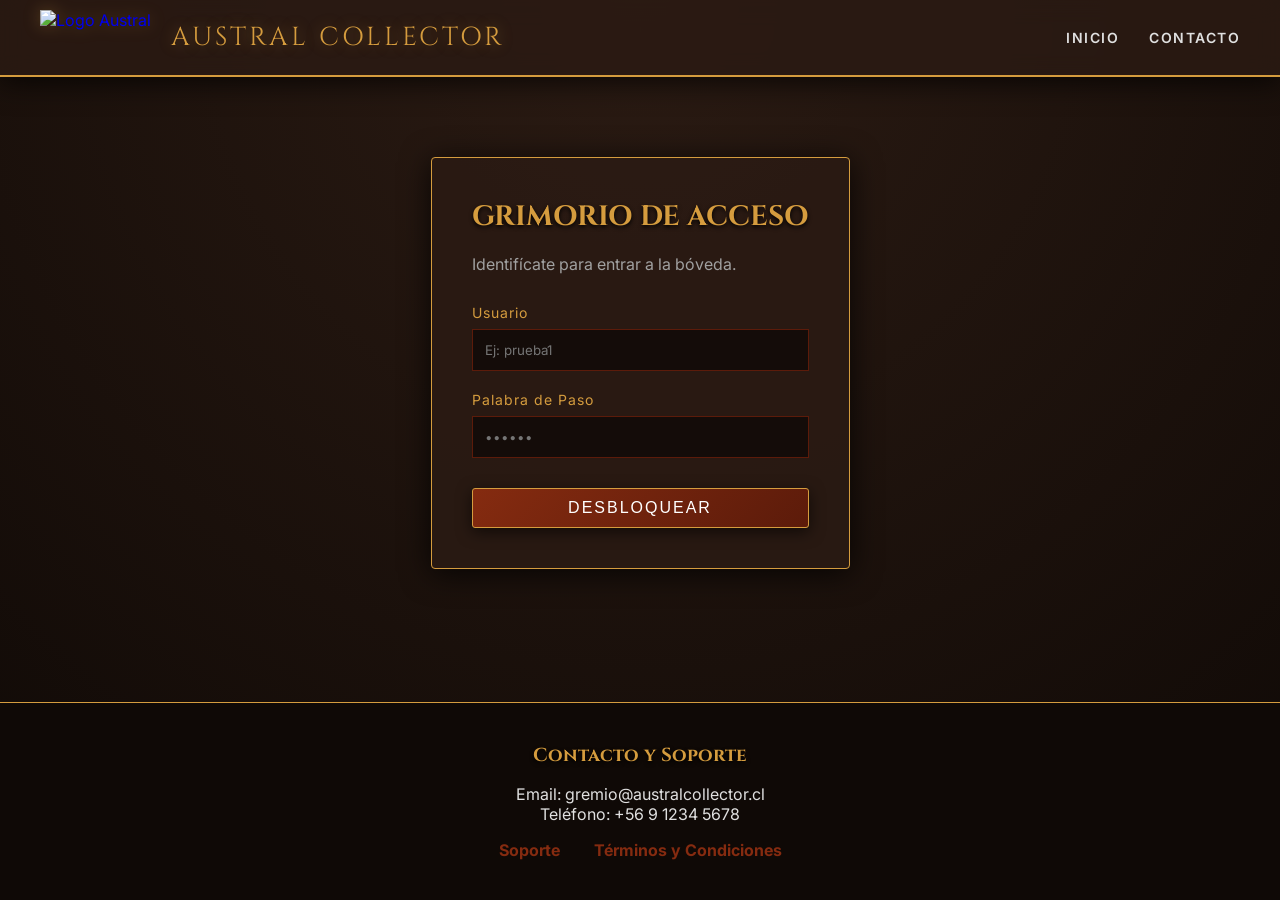
==== admin.html @ 660dab03 "cambios al panel admin" ====
A
<!DOCTYPE html>
<html lang="es">
<head>
    <meta charset="UTF-8">
    <meta name="viewport" content="width=device-width, initial-scale=1.0">
    <title>Austral Collector - Panel Admin</title>
    <link href="https://fonts.googleapis.com/css2?family=Cinzel:wght@700&family=Inter:wght@400;600&display=swap" rel="stylesheet">
    <style>
        :root { --bg-base: #1a100b; --bg-gradient: radial-gradient(circle at top, #2b1b13 0%, #0f0906 100%); --bronce-gold: #d59c3e; --crimson-rust: #852b10; --text-light: #e0e0e0; }
        body { background: var(--bg-gradient); background-color: var(--bg-base); background-attachment: fixed; color: var(--text-light); font-family: 'Inter', sans-serif; margin: 0; padding: 0; min-height: 100vh; display: flex; flex-direction: column; }
        h1, h2, h3, .brand-font { font-family: 'Cinzel', serif; color: var(--bronce-gold); text-shadow: 0 2px 4px rgba(0,0,0,1); }
        .navbar { background-color: rgba(43, 27, 19, 0.85); backdrop-filter: blur(12px); -webkit-backdrop-filter: blur(12px); border-bottom: 2px solid var(--bronce-gold); padding: 10px 40px; display: flex; justify-content: space-between; align-items: center; box-shadow: 0 4px 30px rgba(0,0,0,0.8); position: sticky; top: 0; z-index: 100; }
        .navbar-brand { display: flex; align-items: center; gap: 20px; text-decoration: none; }
        .navbar-brand img { height: 55px; filter: drop-shadow(0 0 8px rgba(213, 156, 62, 0.3)); transition: transform 0.3s ease; }
        .navbar-brand:hover img { transform: scale(1.05); }
        .navbar-brand span { font-size: 26px; letter-spacing: 3px; color: var(--bronce-gold); text-shadow: 0 0 15px rgba(213, 156, 62, 0.4); }
        .nav-links { display: flex; gap: 30px; align-items: center; }
        .nav-links a { color: var(--text-light); text-decoration: none; text-transform: uppercase; font-size: 14px; letter-spacing: 1.5px; transition: all 0.3s ease; font-weight: 600; }
        .nav-links a:hover { color: var(--bronce-gold); text-shadow: 0 0 8px rgba(213, 156, 62, 0.5); }
        .nav-btn-primary { background: linear-gradient(135deg, var(--crimson-rust) 0%, #5c1b0a 100%); color: #ffffff !important; padding: 10px 28px; border: 1px solid var(--bronce-gold); border-radius: 3px; box-shadow: 0 4px 15px rgba(0,0,0,0.6); }
        .nav-btn-primary:hover { background: linear-gradient(135deg, #a33514 0%, var(--crimson-rust) 100%); transform: translateY(-2px); box-shadow: 0 6px 20px rgba(133, 43, 16, 0.6); }
        .container { padding: 50px 40px; max-width: 1200px; margin: 0 auto; flex-grow: 1; }
        .footer-area { background-color: #0f0906; border-top: 1px solid var(--bronce-gold); padding: 40px; margin-top: 60px; text-align: center; }
        .footer-area h3 { margin-top: 0; margin-bottom: 15px; }
        .footer-links a { color: var(--crimson-rust); text-decoration: none; margin: 0 15px; font-weight: bold; transition: color 0.3s; }
        .footer-links a:hover { color: var(--bronce-gold); }
    </style>
</head>
<body>
    <nav class="navbar">
        <a href="index.html" class="navbar-brand">
            <img src="src/assets/img/logo.png" alt="Logo Austral">
            <span class="brand-font">AUSTRAL COLLECTOR</span>
        </a>
        <div class="nav-links">
            <a href="index.html">Inicio</a>
            <a href="#contacto">Contacto</a>
            <a href="login.html" id="btn-login" class="nav-btn-primary">Login</a>
            
            <div id="user-menu" style="display: none; position: relative;">
                <button id="user-btn" style="background: rgba(0,0,0,0.6); color: var(--bronce-gold); border: 1px solid var(--bronce-gold); padding: 10px 20px; cursor: pointer; font-family: 'Inter', sans-serif; font-weight: bold; font-size: 14px; letter-spacing: 1px; border-radius: 3px; display: flex; align-items: center; gap: 10px; transition: all 0.3s;">
                    <span id="user-name-display">Usuario</span>
                    <span style="font-size: 10px;">▼</span>
                </button>
                <div id="user-dropdown" style="display: none; position: absolute; top: 100%; right: 0; margin-top: 10px; background: rgba(26, 16, 11, 0.95); border: 1px solid var(--bronce-gold); min-width: 220px; box-shadow: 0 10px 25px rgba(0,0,0,0.8); z-index: 200; flex-direction: column; text-align: left;">
                    <a href="perfil.html" style="padding: 15px 20px; border-bottom: 1px solid rgba(213, 156, 62, 0.2); display: block;">Perfil Personal</a>
                    <a href="admin.html" style="padding: 15px 20px; border-bottom: 1px solid rgba(213, 156, 62, 0.2); display: block;">Panel de Administración</a>
                    <a href="#" id="btn-logout" style="padding: 15px 20px; color: #ff6b6b; display: block;">Cerrar Sesión</a>
                </div>
            </div>
        </div>
    </nav>
    
    <div class="container">
        <h1>PANEL DE ADMINISTRACIÓN</h1>
        <p>Esta es la vista de tu Panel privado. Edita este archivo para construir el dashboard. Te darás cuenta que si tratas de entrar sin loguearte, te expulsará.</p>
    </div>

    <!-- Footer de Contacto -->
    <footer id="contacto" class="footer-area">
        <h3 class="brand-font">Contacto y Soporte</h3>
        <p>Email: gremio@australcollector.cl <br> Teléfono: +56 9 1234 5678</p>
        <div class="footer-links">
            <a href="#soporte" onclick="alert('Soporte en construcción')">Soporte</a>
            <a href="#terminos">Términos y Condiciones</a>
        </div>
    </footer>

    <!-- Script General de Navegación UI -->
    <script>
        document.addEventListener('DOMContentLoaded', () => {
            const loggedUserStr = sessionStorage.getItem('loggedUser');
            if (!loggedUserStr) { window.location.href = 'login.html'; return; } // Proteger ruta

            const user = JSON.parse(loggedUserStr);
            document.getElementById('btn-login').style.display = 'none';
            document.getElementById('user-menu').style.display = 'block';
            document.getElementById('user-name-display').textContent = user.name || user.username;

            document.getElementById('user-btn').addEventListener('click', (e) => {
                e.preventDefault();
                const drop = document.getElementById('user-dropdown');
                drop.style.display = drop.style.display === 'flex' ? 'none' : 'flex';
            });

            document.getElementById('btn-logout').addEventListener('click', (e) => {
                e.preventDefault();
                sessionStorage.removeItem('loggedUser');
                window.location.href = 'index.html';
            });
            
            document.addEventListener('click', (e) => {
                if (!document.getElementById('user-menu').contains(e.target)) {
                    document.getElementById('user-dropdown').style.display = 'none';
                }
            });
        });
    </script>
</body>
</html>
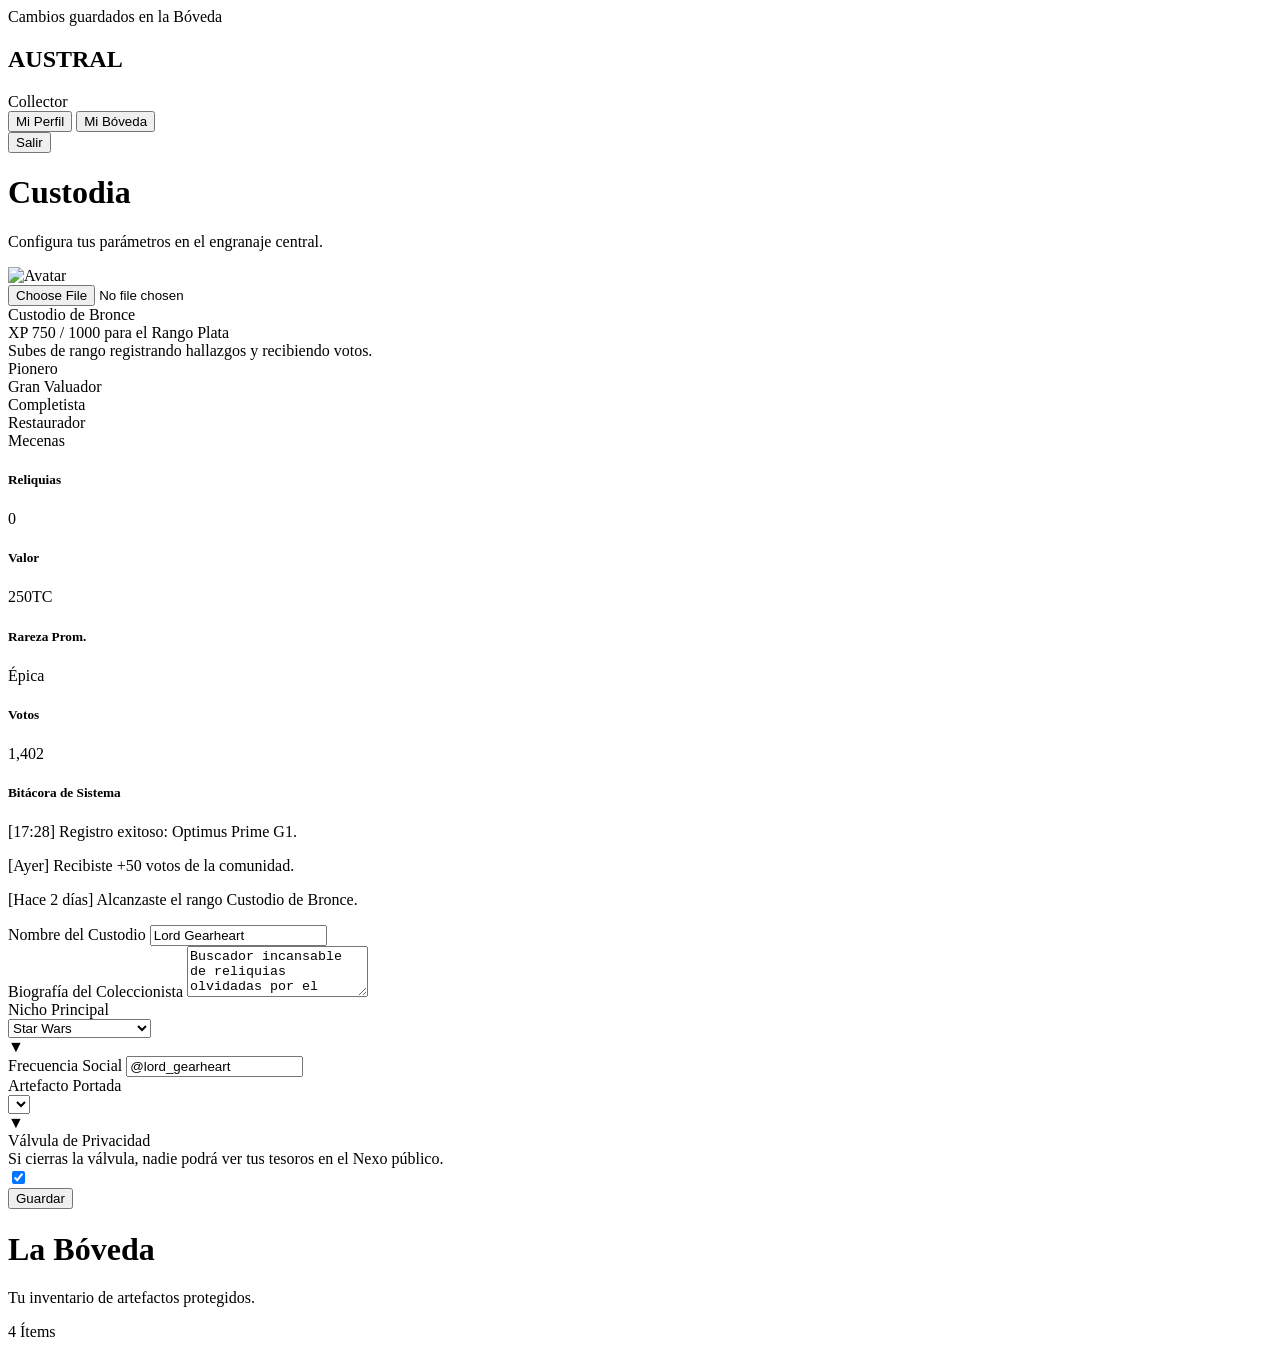
==== commit 992879cc: "combinacion de las ramas" ====
--- a/admin.html
+++ b/admin.html
@@ -1,101 +1,624 @@
-A
 <!DOCTYPE html>
 <html lang="es">
+
 <head>
     <meta charset="UTF-8">
     <meta name="viewport" content="width=device-width, initial-scale=1.0">
-    <title>Austral Collector - Panel Admin</title>
-    <link href="https://fonts.googleapis.com/css2?family=Cinzel:wght@700&family=Inter:wght@400;600&display=swap" rel="stylesheet">
-    <style>
-        :root { --bg-base: #1a100b; --bg-gradient: radial-gradient(circle at top, #2b1b13 0%, #0f0906 100%); --bronce-gold: #d59c3e; --crimson-rust: #852b10; --text-light: #e0e0e0; }
-        body { background: var(--bg-gradient); background-color: var(--bg-base); background-attachment: fixed; color: var(--text-light); font-family: 'Inter', sans-serif; margin: 0; padding: 0; min-height: 100vh; display: flex; flex-direction: column; }
-        h1, h2, h3, .brand-font { font-family: 'Cinzel', serif; color: var(--bronce-gold); text-shadow: 0 2px 4px rgba(0,0,0,1); }
-        .navbar { background-color: rgba(43, 27, 19, 0.85); backdrop-filter: blur(12px); -webkit-backdrop-filter: blur(12px); border-bottom: 2px solid var(--bronce-gold); padding: 10px 40px; display: flex; justify-content: space-between; align-items: center; box-shadow: 0 4px 30px rgba(0,0,0,0.8); position: sticky; top: 0; z-index: 100; }
-        .navbar-brand { display: flex; align-items: center; gap: 20px; text-decoration: none; }
-        .navbar-brand img { height: 55px; filter: drop-shadow(0 0 8px rgba(213, 156, 62, 0.3)); transition: transform 0.3s ease; }
-        .navbar-brand:hover img { transform: scale(1.05); }
-        .navbar-brand span { font-size: 26px; letter-spacing: 3px; color: var(--bronce-gold); text-shadow: 0 0 15px rgba(213, 156, 62, 0.4); }
-        .nav-links { display: flex; gap: 30px; align-items: center; }
-        .nav-links a { color: var(--text-light); text-decoration: none; text-transform: uppercase; font-size: 14px; letter-spacing: 1.5px; transition: all 0.3s ease; font-weight: 600; }
-        .nav-links a:hover { color: var(--bronce-gold); text-shadow: 0 0 8px rgba(213, 156, 62, 0.5); }
-        .nav-btn-primary { background: linear-gradient(135deg, var(--crimson-rust) 0%, #5c1b0a 100%); color: #ffffff !important; padding: 10px 28px; border: 1px solid var(--bronce-gold); border-radius: 3px; box-shadow: 0 4px 15px rgba(0,0,0,0.6); }
-        .nav-btn-primary:hover { background: linear-gradient(135deg, #a33514 0%, var(--crimson-rust) 100%); transform: translateY(-2px); box-shadow: 0 6px 20px rgba(133, 43, 16, 0.6); }
-        .container { padding: 50px 40px; max-width: 1200px; margin: 0 auto; flex-grow: 1; }
-        .footer-area { background-color: #0f0906; border-top: 1px solid var(--bronce-gold); padding: 40px; margin-top: 60px; text-align: center; }
-        .footer-area h3 { margin-top: 0; margin-bottom: 15px; }
-        .footer-links a { color: var(--crimson-rust); text-decoration: none; margin: 0 15px; font-weight: bold; transition: color 0.3s; }
-        .footer-links a:hover { color: var(--bronce-gold); }
+    <title>Austral Collector - Custodia</title>
+
+    <!-- Tailwind CSS (CDN para MVP local en XAMPP) -->
+    <script src="https://unpkg.com/@tailwindcss/browser@4"></script>
+
+    <!-- Lucide Icons -->
+    <script src="https://unpkg.com/lucide@latest"></script>
+
+    <!-- Google Fonts -->
+    <link rel="preconnect" href="https://fonts.googleapis.com">
+    <link rel="preconnect" href="https://fonts.gstatic.com" crossorigin>
+    <link href="https://fonts.googleapis.com/css2?family=Cinzel:wght@600;700&family=Inter:wght@300;400;600&display=swap"
+        rel="stylesheet">
+
+    <style type="text/tailwindcss">
+        @theme {
+            --color-steampunk-dark: #1A0F0A;
+            --color-steampunk-gold: #C9A84C;
+            --color-steampunk-red: #C0392B;
+            --color-steampunk-cream: #E8D5B5;
+            --font-serif: 'Cinzel', serif;
+            --font-sans: 'Inter', sans-serif;
+        }
+        
+        body {
+            background-color: var(--color-steampunk-dark);
+            color: var(--color-steampunk-cream);
+            font-family: var(--font-sans);
+            margin: 0;
+            overflow: hidden;
+        }
+
+        /* Subtle Noise Texture Overlay */
+        .noise-bg {
+            position: fixed;
+            inset: 0;
+            opacity: 0.05;
+            pointer-events: none;
+            z-index: 0;
+            background-image: url("data:image/svg+xml,%3Csvg viewBox='0 0 200 200' xmlns='http://www.w3.org/2000/svg'%3E%3Cfilter id='noiseFilter'%3E%3CfeTurbulence type='fractalNoise' baseFrequency='0.65' numOctaves='3' stitchTiles='stitch'/%3E%3C/filter%3E%3Crect width='100%25' height='100%25' filter='url(%23noiseFilter)'/%3E%3C/svg%3E");
+        }
+
+        /* Custom Scrollbar */
+        ::-webkit-scrollbar {
+            width: 8px;
+        }
+        ::-webkit-scrollbar-track {
+            background: rgba(0,0,0,0.5);
+            border-left: 1px solid rgba(201, 168, 76, 0.2);
+        }
+        ::-webkit-scrollbar-thumb {
+            background: #C9A84C;
+            border-radius: 4px;
+        }
+        ::-webkit-scrollbar-thumb:hover {
+            background: #E8D5B5;
+        }
     </style>
 </head>
-<body>
-    <nav class="navbar">
-        <a href="index.html" class="navbar-brand">
-            <img src="src/assets/img/logo.png" alt="Logo Austral">
-            <span class="brand-font">AUSTRAL COLLECTOR</span>
-        </a>
-        <div class="nav-links">
-            <a href="index.html">Inicio</a>
-            <a href="#contacto">Contacto</a>
-            <a href="login.html" id="btn-login" class="nav-btn-primary">Login</a>
-            
-            <div id="user-menu" style="display: none; position: relative;">
-                <button id="user-btn" style="background: rgba(0,0,0,0.6); color: var(--bronce-gold); border: 1px solid var(--bronce-gold); padding: 10px 20px; cursor: pointer; font-family: 'Inter', sans-serif; font-weight: bold; font-size: 14px; letter-spacing: 1px; border-radius: 3px; display: flex; align-items: center; gap: 10px; transition: all 0.3s;">
-                    <span id="user-name-display">Usuario</span>
-                    <span style="font-size: 10px;">▼</span>
-                </button>
-                <div id="user-dropdown" style="display: none; position: absolute; top: 100%; right: 0; margin-top: 10px; background: rgba(26, 16, 11, 0.95); border: 1px solid var(--bronce-gold); min-width: 220px; box-shadow: 0 10px 25px rgba(0,0,0,0.8); z-index: 200; flex-direction: column; text-align: left;">
-                    <a href="perfil.html" style="padding: 15px 20px; border-bottom: 1px solid rgba(213, 156, 62, 0.2); display: block;">Perfil Personal</a>
-                    <a href="admin.html" style="padding: 15px 20px; border-bottom: 1px solid rgba(213, 156, 62, 0.2); display: block;">Panel de Administración</a>
-                    <a href="#" id="btn-logout" style="padding: 15px 20px; color: #ff6b6b; display: block;">Cerrar Sesión</a>
+
+<body class="flex h-screen bg-steampunk-dark relative">
+
+    <!-- Global Noise Texture -->
+    <div class="noise-bg"></div>
+
+    <!-- Radial Glow Background -->
+    <div class="fixed inset-0 pointer-events-none z-0"
+        style="background: radial-gradient(circle at 50% 50%, rgba(201, 168, 76, 0.08) 0%, transparent 70%);"></div>
+
+    <!-- Toast Notification -->
+    <div id="toast"
+        class="fixed top-6 right-6 z-50 flex items-center gap-3 bg-steampunk-dark border border-steampunk-gold shadow-[0_0_20px_rgba(201,168,76,0.3)] px-6 py-4 rounded-sm transition-all duration-500 transform translate-x-full opacity-0 pointer-events-none">
+        <i data-lucide="check-circle" class="text-steampunk-gold w-6 h-6 shrink-0"></i>
+        <span id="toast-msg" class="font-serif tracking-wide text-steampunk-gold text-sm md:text-base">Cambios guardados
+            en la Bóveda</span>
+    </div>
+
+    <!-- Sidebar -->
+    <div
+        class="w-20 md:w-64 bg-black/80 border-r border-steampunk-gold/30 flex flex-col items-center md:items-start py-8 md:px-6 relative z-10 shrink-0">
+
+        <!-- Brand -->
+        <div class="hidden md:block mb-12 w-full text-center">
+            <h2 class="font-serif text-steampunk-gold text-xl tracking-widest drop-shadow-[0_0_8px_#C9A84C]">AUSTRAL
+            </h2>
+            <div class="text-[10px] text-steampunk-cream/60 tracking-[0.3em] uppercase mt-1">Collector</div>
+            <div
+                class="w-full h-px bg-gradient-to-r from-transparent via-steampunk-gold to-transparent mt-4 opacity-50">
+            </div>
+        </div>
+
+        <!-- Navigation Links -->
+        <div class="flex flex-col gap-6 w-full">
+            <button id="btn-tab-profile" onclick="switchTab('profile')"
+                class="flex items-center gap-4 text-steampunk-gold bg-steampunk-gold/10 w-full p-3 rounded-sm transition-all group relative border border-transparent">
+                <div id="ind-profile"
+                    class="absolute left-0 top-0 bottom-0 w-1 bg-steampunk-gold shadow-[0_0_10px_#C9A84C] opacity-100 transition-opacity">
+                </div>
+                <i data-lucide="user" id="icon-profile"
+                    class="w-6 h-6 shrink-0 transition-transform drop-shadow-[0_0_8px_#C9A84C]"></i>
+                <span class="hidden md:block font-serif text-sm tracking-widest uppercase mt-1">Mi Perfil</span>
+            </button>
+
+            <button id="btn-tab-vault" onclick="switchTab('vault')"
+                class="flex items-center gap-4 text-steampunk-cream/60 hover:text-steampunk-gold hover:bg-white/5 w-full p-3 rounded-sm transition-all group relative border border-transparent">
+                <div id="ind-vault"
+                    class="absolute left-0 top-0 bottom-0 w-1 bg-steampunk-gold shadow-[0_0_10px_#C9A84C] opacity-0 transition-opacity">
+                </div>
+                <i data-lucide="archive" id="icon-vault"
+                    class="w-6 h-6 shrink-0 transition-transform group-hover:scale-110"></i>
+                <span class="hidden md:block font-serif text-sm tracking-widest uppercase mt-1">Mi Bóveda</span>
+            </button>
+        </div>
+
+        <div class="mt-auto w-full">
+            <button onclick="window.location.href='index.html'"
+                class="flex items-center gap-4 text-steampunk-red hover:text-[#e44d3a] hover:bg-white/5 w-full p-3 rounded-sm transition-all group">
+                <i data-lucide="log-out"
+                    class="w-6 h-6 shrink-0 transition-transform group-hover:-translate-x-1 drop-shadow-[0_0_5px_#C0392B]"></i>
+                <span class="hidden md:block font-serif text-sm tracking-widest uppercase mt-1">Salir</span>
+            </button>
+        </div>
+    </div>
+
+    <!-- Main Content Area -->
+    <div class="flex-1 flex flex-col h-screen overflow-hidden relative z-10 w-full">
+
+        <!-- Content Container with Scroll -->
+        <div class="flex-1 overflow-y-auto w-full p-4 md:p-10 relative">
+
+            <!-- PROFILE TAB -->
+            <div id="view-profile" class="transition-all duration-500 transform opacity-100 translate-y-0 relative">
+                <h1
+                    class="font-serif text-3xl md:text-5xl text-steampunk-gold mb-2 uppercase tracking-[0.2em] drop-shadow-[0_2px_4px_rgba(0,0,0,0.8)]">
+                    Custodia</h1>
+                <p class="text-steampunk-cream/60 mb-10 font-light tracking-wide">Configura tus parámetros en el
+                    engranaje central.</p>
+
+                <div
+                    class="bg-[#1A0F0A]/80 border border-steampunk-gold/30 p-8 rounded-sm shadow-[0_10px_30px_rgba(0,0,0,0.8)_inset,0_0_20px_rgba(201,168,76,0.05)] backdrop-blur-sm relative overflow-hidden">
+                    <!-- Ornate corners -->
+                    <div class="absolute top-0 left-0 w-8 h-8 border-t-2 border-l-2 border-steampunk-gold opacity-50">
+                    </div>
+                    <div class="absolute top-0 right-0 w-8 h-8 border-t-2 border-r-2 border-steampunk-gold opacity-50">
+                    </div>
+                    <div
+                        class="absolute bottom-0 left-0 w-8 h-8 border-b-2 border-l-2 border-steampunk-gold opacity-50">
+                    </div>
+                    <div
+                        class="absolute bottom-0 right-0 w-8 h-8 border-b-2 border-r-2 border-steampunk-gold opacity-50">
+                    </div>
+
+                    <div class="flex flex-col md:flex-row gap-8 relative z-10 w-full">
+                        <!-- Left Column: Avatar & Identity Stats -->
+                        <div class="flex flex-col items-center gap-6 shrink-0 w-full md:w-64">
+                            <div onclick="simulateFileClick()"
+                                class="relative w-32 h-32 rounded-full border-4 border-steampunk-gold shadow-[0_0_20px_rgba(201,168,76,0.4)] cursor-pointer group overflow-hidden bg-black flex items-center justify-center transition-transform active:scale-95">
+                                <img id="profile-avatar"
+                                    src="https://api.dicebear.com/7.x/bottts/svg?seed=gearheart&backgroundColor=C9A84C"
+                                    alt="Avatar"
+                                    class="w-full h-full object-cover opacity-90 group-hover:opacity-50 transition-opacity" />
+                                <div
+                                    class="absolute inset-0 flex items-center justify-center opacity-0 group-hover:opacity-100 transition-opacity">
+                                    <i data-lucide="camera" class="text-steampunk-gold w-8 h-8"></i>
+                                </div>
+                            </div>
+                            <input type="file" id="avatar-input" class="hidden" accept="image/"
+                                onchange="changeAvatar()">
+
+                            <!-- Rango y XP -->
+                            <div
+                                class="w-full relative px-4 py-3 border border-steampunk-gold/50 bg-steampunk-gold/10 text-center shadow-[0_0_10px_rgba(201,168,76,0.2)] group cursor-help">
+                                <div class="text-steampunk-gold text-xs uppercase tracking-widest font-serif mb-2">
+                                    Custodio de Bronce</div>
+                                <div class="flex justify-between text-[10px] text-steampunk-cream/60 mb-1 font-mono">
+                                    <span>XP</span>
+                                    <span>750 / 1000 para el Rango Plata</span>
+                                </div>
+                                <div class="w-full h-1 bg-black overflow-hidden relative">
+                                    <div class="absolute left-0 top-0 bottom-0 bg-gradient-to-r from-steampunk-gold to-[#fff] shadow-[0_0_8px_#C9A84C]"
+                                        style="width: 75%;"></div>
+                                </div>
+                                <!-- Tooltip -->
+                                <div
+                                    class="absolute -top-10 left-1/2 -translate-x-1/2 bg-black/90 border border-steampunk-gold/50 text-[10px] text-steampunk-cream px-2 py-1 w-48 opacity-0 group-hover:opacity-100 transition-opacity pointer-events-none z-20">
+                                    Subes de rango registrando hallazgos y recibiendo votos.
+                                </div>
+                            </div>
+
+                            <!-- Galería de Condecoraciones -->
+                            <div class="flex justify-center w-full mt-1">
+                                <div
+                                    class="w-9 h-9 rounded-full border border-steampunk-gold flex items-center justify-center bg-steampunk-gold/20 text-steampunk-gold hover:scale-110 transition-all cursor-help hover:shadow-[0_0_15px_rgba(201,168,76,0.8)] group relative z-10 -mr-2 shadow-[0_0_10px_rgba(201,168,76,0.5)]">
+                                    <i data-lucide="compass" class="w-4 h-4 drop-shadow-[0_0_5px_#C9A84C]"></i>
+                                    <span
+                                        class="absolute -top-8 bg-black/90 border border-steampunk-gold/50 text-[9px] px-2 py-1 whitespace-nowrap opacity-0 group-hover:opacity-100 pointer-events-none text-steampunk-gold">Pionero</span>
+                                </div>
+                                <div
+                                    class="w-9 h-9 rounded-full border border-steampunk-gold flex items-center justify-center bg-steampunk-gold/20 text-steampunk-gold hover:scale-110 transition-all cursor-help hover:shadow-[0_0_15px_rgba(201,168,76,0.8)] group relative z-10 -mr-2 shadow-[0_0_10px_rgba(201,168,76,0.5)]">
+                                    <i data-lucide="gem" class="w-4 h-4 drop-shadow-[0_0_5px_#C9A84C]"></i>
+                                    <span
+                                        class="absolute -top-8 bg-black/90 border border-steampunk-gold/50 text-[9px] px-2 py-1 whitespace-nowrap opacity-0 group-hover:opacity-100 pointer-events-none text-steampunk-gold">Gran
+                                        Valuador</span>
+                                </div>
+                                <div
+                                    class="w-9 h-9 rounded-full border border-gray-600 flex items-center justify-center bg-black/40 text-gray-500 hover:scale-110 transition-all cursor-help hover:border-steampunk-gold hover:text-steampunk-gold group relative -mr-2 z-0">
+                                    <i data-lucide="check-square" class="w-4 h-4"></i>
+                                    <span
+                                        class="absolute -top-8 bg-black/90 border border-steampunk-gold/50 text-[9px] px-2 py-1 whitespace-nowrap opacity-0 group-hover:opacity-100 pointer-events-none text-steampunk-gold z-20">Completista</span>
+                                </div>
+                                <div
+                                    class="w-9 h-9 rounded-full border border-gray-600 flex items-center justify-center bg-black/40 text-gray-500 hover:scale-110 transition-all cursor-help hover:border-steampunk-gold hover:text-steampunk-gold group relative -mr-2 z-0">
+                                    <i data-lucide="wrench" class="w-4 h-4"></i>
+                                    <span
+                                        class="absolute -top-8 bg-black/90 border border-steampunk-gold/50 text-[9px] px-2 py-1 whitespace-nowrap opacity-0 group-hover:opacity-100 pointer-events-none text-steampunk-gold z-20">Restaurador</span>
+                                </div>
+                                <div
+                                    class="w-9 h-9 rounded-full border border-gray-600 flex items-center justify-center bg-black/40 text-gray-500 hover:scale-110 transition-all cursor-help hover:border-steampunk-gold hover:text-steampunk-gold group relative z-0">
+                                    <i data-lucide="landmark" class="w-4 h-4"></i>
+                                    <span
+                                        class="absolute -top-8 bg-black/90 border border-steampunk-gold/50 text-[9px] px-2 py-1 whitespace-nowrap opacity-0 group-hover:opacity-100 pointer-events-none text-steampunk-gold z-20">Mecenas</span>
+                                </div>
+                            </div>
+
+                            <!-- Cuadrícula 2x2 Estadísticas -->
+                            <div class="grid grid-cols-2 gap-3 w-full mt-1">
+                                <div
+                                    class="bg-black/60 border border-steampunk-gold/20 p-3 text-center rounded-sm hover:-translate-y-1 hover:shadow-[0_0_15px_rgba(201,168,76,0.3)] hover:border-steampunk-gold/50 transition-all cursor-default">
+                                    <h5
+                                        class="text-steampunk-gold/60 text-[9px] uppercase font-serif tracking-widest mb-1">
+                                        Reliquias</h5>
+                                    <p id="stat-relics"
+                                        class="text-steampunk-cream font-bold text-lg font-mono drop-shadow-[0_0_2px_#E8D5B5]">
+                                        0</p>
+                                </div>
+                                <div
+                                    class="bg-black/60 border border-steampunk-gold/20 p-3 text-center rounded-sm hover:-translate-y-1 hover:shadow-[0_0_15px_rgba(201,168,76,0.3)] hover:border-steampunk-gold/50 transition-all cursor-default">
+                                    <h5
+                                        class="text-steampunk-gold/60 text-[9px] uppercase font-serif tracking-widest mb-1">
+                                        Valor</h5>
+                                    <p
+                                        class="text-steampunk-cream font-bold text-lg font-mono drop-shadow-[0_0_2px_#E8D5B5]">
+                                        250<span class="text-[10px] text-steampunk-gold font-sans ml-1">TC</span></p>
+                                </div>
+                                <div
+                                    class="bg-black/60 border border-steampunk-gold/20 p-3 text-center rounded-sm hover:-translate-y-1 hover:shadow-[0_0_15px_rgba(201,168,76,0.3)] hover:border-steampunk-gold/50 transition-all cursor-default">
+                                    <h5
+                                        class="text-steampunk-gold/60 text-[9px] uppercase font-serif tracking-widest mb-1">
+                                        Rareza Prom.</h5>
+                                    <p
+                                        class="text-steampunk-red font-bold text-[11px] tracking-widest mt-2 uppercase font-sans drop-shadow-[0_0_2px_#C0392B]">
+                                        Épica</p>
+                                </div>
+                                <div
+                                    class="bg-black/60 border border-steampunk-gold/20 p-3 text-center rounded-sm hover:-translate-y-1 hover:shadow-[0_0_15px_rgba(201,168,76,0.3)] hover:border-steampunk-gold/50 transition-all cursor-default">
+                                    <h5
+                                        class="text-steampunk-gold/60 text-[9px] uppercase font-serif tracking-widest mb-1">
+                                        Votos</h5>
+                                    <p
+                                        class="text-steampunk-cream font-bold text-lg font-mono drop-shadow-[0_0_2px_#E8D5B5]">
+                                        1,402</p>
+                                </div>
+                            </div>
+
+                            <!-- Bitácora -->
+                            <div
+                                class="w-full border border-steampunk-gold/30 bg-[#0a0604]/80 p-3 rounded-sm relative overflow-hidden mt-1 shadow-[inset_0_0_15px_rgba(0,0,0,0.8)]">
+                                <div
+                                    class="absolute top-0 left-0 w-full h-px bg-gradient-to-r from-transparent via-steampunk-gold to-transparent opacity-50">
+                                </div>
+                                <h5
+                                    class="text-steampunk-gold text-[9px] uppercase font-serif tracking-widest mb-2 flex items-center gap-1">
+                                    <i data-lucide="terminal" class="w-3 h-3"></i> Bitácora de Sistema</h5>
+                                <div class="space-y-1.5 font-mono text-[10px] text-steampunk-cream/70 leading-tight">
+                                    <p><span class="text-steampunk-gold/80">[17:28]</span> Registro exitoso: Optimus
+                                        Prime G1.</p>
+                                    <p><span class="text-steampunk-gold/80">[Ayer]</span> Recibiste +50 votos de la
+                                        comunidad.</p>
+                                    <p><span class="text-steampunk-gold/80">[Hace 2 días]</span> Alcanzaste el rango
+                                        Custodio de Bronce.</p>
+                                </div>
+                            </div>
+                        </div>
+
+                        <!-- Right Column: Settings Form -->
+                        <div class="flex-1 space-y-5 w-full md:pl-4">
+                            <div>
+                                <label
+                                    class="block font-serif text-steampunk-gold text-sm uppercase tracking-widest mb-2">Nombre
+                                    del Custodio</label>
+                                <input type="text" value="Lord Gearheart" id="input-name"
+                                    class="w-full bg-black/50 border border-steampunk-gold/40 text-steampunk-cream px-4 py-3 rounded-none focus:outline-none focus:border-steampunk-gold focus:shadow-[0_0_10px_rgba(201,168,76,0.3)] transition-all font-sans" />
+                            </div>
+
+                            <div>
+                                <label
+                                    class="block font-serif text-steampunk-gold text-sm uppercase tracking-widest mb-2">Biografía
+                                    del Coleccionista</label>
+                                <textarea rows="3" id="input-bio"
+                                    class="w-full bg-black/50 border border-steampunk-gold/40 text-steampunk-cream px-4 py-3 rounded-none focus:outline-none focus:border-steampunk-gold focus:shadow-[0_0_10px_rgba(201,168,76,0.3)] transition-all font-sans resize-none">Buscador incansable de reliquias olvidadas por el tiempo.</textarea>
+                            </div>
+
+                            <div>
+                                <label
+                                    class="block font-serif text-steampunk-gold text-sm uppercase tracking-widest mb-2">Nicho
+                                    Principal</label>
+                                <div class="relative">
+                                    <select id="input-niche"
+                                        class="w-full bg-black/50 border border-steampunk-gold/40 text-steampunk-cream px-4 py-3 rounded-none focus:outline-none focus:border-steampunk-gold focus:shadow-[0_0_10px_rgba(201,168,76,0.3)] transition-all font-sans appearance-none cursor-pointer">
+                                        <option value="Star Wars" selected>Star Wars</option>
+                                        <option value="Gundam">Gundam</option>
+                                        <option value="Transformers">Transformers</option>
+                                        <option value="Reliquias Generales">Reliquias Generales</option>
+                                    </select>
+                                    <div
+                                        class="absolute right-4 top-1/2 -translate-y-1/2 pointer-events-none text-steampunk-gold">
+                                        ▼
+                                    </div>
+                                </div>
+                            </div>
+
+                            <!-- Campos Nuevos (Socials, Portada, Privacidad) -->
+                            <div
+                                class="grid grid-cols-1 md:grid-cols-2 gap-5 border-t border-steampunk-gold/20 pt-5 mt-2">
+                                <div>
+                                    <label
+                                        class="block font-serif text-steampunk-gold text-sm uppercase tracking-widest mb-2 flex items-center gap-2"><i
+                                            data-lucide="instagram" class="w-4 h-4 text-[#C9A84C]"></i> Frecuencia
+                                        Social</label>
+                                    <input type="text" id="input-social" placeholder="@coleccionista_ig"
+                                        value="@lord_gearheart"
+                                        class="w-full bg-black/50 border border-steampunk-gold/40 text-steampunk-cream px-4 py-3 rounded-none focus:outline-none focus:border-steampunk-gold focus:shadow-[0_0_10px_rgba(201,168,76,0.3)] transition-all font-sans text-sm" />
+                                </div>
+
+                                <div>
+                                    <label
+                                        class="block font-serif text-steampunk-gold text-sm uppercase tracking-widest mb-2 flex items-center gap-2"><i
+                                            data-lucide="image" class="w-4 h-4"></i> Artefacto Portada</label>
+                                    <div class="relative">
+                                        <select id="input-favorite"
+                                            class="w-full bg-black/50 border border-steampunk-gold/40 text-steampunk-cream px-4 py-3 rounded-none focus:outline-none focus:border-steampunk-gold focus:shadow-[0_0_10px_rgba(201,168,76,0.3)] transition-all font-sans appearance-none cursor-pointer text-sm">
+                                            <!-- Dynamically injected options -->
+                                        </select>
+                                        <div
+                                            class="absolute right-4 top-1/2 -translate-y-1/2 pointer-events-none text-steampunk-gold">
+                                            ▼
+                                        </div>
+                                    </div>
+                                </div>
+                            </div>
+
+                            <div
+                                class="flex items-center justify-between bg-black/30 border border-steampunk-gold/20 p-4 mt-2">
+                                <div>
+                                    <div
+                                        class="font-serif text-steampunk-gold text-sm uppercase tracking-widest mb-1 flex items-center gap-2">
+                                        <i data-lucide="eye" class="w-4 h-4"></i> Válvula de Privacidad</div>
+                                    <div class="text-[11px] text-steampunk-cream/50 pr-4">Si cierras la válvula, nadie
+                                        podrá ver tus tesoros en el Nexo público.</div>
+                                </div>
+                                <label class="relative inline-flex items-center cursor-pointer group shrink-0">
+                                    <input type="checkbox" id="input-privacy" class="sr-only peer" checked>
+                                    <div
+                                        class="w-14 h-7 bg-black border-2 border-steampunk-gold/40 peer-focus:outline-none rounded-full peer-checked:after:translate-x-full peer-checked:after:border-white after:content-[''] after:absolute after:top-[4px] after:left-[4px] after:bg-steampunk-red after:border-steampunk-gold after:border after:rounded-full after:h-5 after:w-5 after:transition-all peer-checked:bg-steampunk-red/20 peer-checked:after:bg-steampunk-gold peer-checked:border-steampunk-gold shadow-[inset_0_0_5px_rgba(0,0,0,0.8)] group-hover:shadow-[0_0_10px_rgba(201,168,76,0.3)]">
+                                    </div>
+                                </label>
+                            </div>
+
+                            <div class="pt-2 flex justify-end">
+                                <button id="btn-save" onclick="saveProfile()"
+                                    class="relative overflow-hidden bg-gradient-to-b from-steampunk-gold to-[#8c7330] text-steampunk-dark font-serif uppercase tracking-widest font-bold px-10 py-4 rounded-sm shadow-[0_0_20px_rgba(201,168,76,0.6)] active:scale-95 transition-all hover:shadow-[0_0_30px_rgba(201,168,76,1)] hover:brightness-125 group animate-[pulse_2s_ease-in-out_infinite]">
+                                    <span id="btn-save-content" class="relative z-10 flex items-center gap-2"><i
+                                            data-lucide="save" class="w-5 h-5"></i> Guardar</span>
+                                    <div
+                                        class="absolute inset-0 bg-white/20 translate-y-full group-hover:translate-y-0 transition-transform duration-300 ease-in-out">
+                                    </div>
+                                </button>
+                            </div>
+                        </div>
+                    </div>
                 </div>
             </div>
+
+            <!-- VAULT TAB -->
+            <div id="view-vault"
+                class="transition-all duration-500 transform opacity-0 translate-y-8 absolute hidden pointer-events-none w-full max-w-4xl pr-16 md:pr-0">
+                <div class="flex flex-col md:flex-row justify-between items-start md:items-end mb-10 gap-4">
+                    <div>
+                        <h1
+                            class="font-serif text-3xl md:text-5xl text-steampunk-gold mb-2 uppercase tracking-[0.2em] drop-shadow-[0_2px_4px_rgba(0,0,0,0.8)]">
+                            La Bóveda</h1>
+                        <p class="text-steampunk-cream/60 font-light tracking-wide">Tu inventario de artefactos
+                            protegidos.</p>
+                    </div>
+                    <div id="vault-counter"
+                        class="text-steampunk-gold font-serif text-xl border border-steampunk-gold/30 px-4 py-2 bg-black/40 whitespace-nowrap">
+                        4 Ítems
+                    </div>
+                </div>
+
+                <div id="vault-grid" class="grid grid-cols-1 md:grid-cols-2 gap-6 w-full relative z-10">
+                    <!-- Items rendered via JS -->
+                </div>
+            </div>
+
         </div>
-    </nav>
-    
-    <div class="container">
-        <h1>PANEL DE ADMINISTRACIÓN</h1>
-        <p>Esta es la vista de tu Panel privado. Edita este archivo para construir el dashboard. Te darás cuenta que si tratas de entrar sin loguearte, te expulsará.</p>
     </div>
 
-    <!-- Footer de Contacto -->
-    <footer id="contacto" class="footer-area">
-        <h3 class="brand-font">Contacto y Soporte</h3>
-        <p>Email: gremio@australcollector.cl <br> Teléfono: +56 9 1234 5678</p>
-        <div class="footer-links">
-            <a href="#soporte" onclick="alert('Soporte en construcción')">Soporte</a>
-            <a href="#terminos">Términos y Condiciones</a>
-        </div>
-    </footer>
-
-    <!-- Script General de Navegación UI -->
+    <!-- Application Logic -->
     <script>
-        document.addEventListener('DOMContentLoaded', () => {
-            const loggedUserStr = sessionStorage.getItem('loggedUser');
-            if (!loggedUserStr) { window.location.href = 'login.html'; return; } // Proteger ruta
-
-            const user = JSON.parse(loggedUserStr);
-            document.getElementById('btn-login').style.display = 'none';
-            document.getElementById('user-menu').style.display = 'block';
-            document.getElementById('user-name-display').textContent = user.name || user.username;
-
-            document.getElementById('user-btn').addEventListener('click', (e) => {
-                e.preventDefault();
-                const drop = document.getElementById('user-dropdown');
-                drop.style.display = drop.style.display === 'flex' ? 'none' : 'flex';
+        // Init Icons
+        lucide.createIcons();
+
+        // State Simulation
+        let itemsData = [
+            { id: 1, name: "Optimus Prime G1", year: "1984", image: "https://api.dicebear.com/7.x/shapes/svg?seed=1&backgroundColor=C0392B" },
+            { id: 2, name: "Sailor Moon S.H.Figuarts", year: "2013", image: "https://api.dicebear.com/7.x/shapes/svg?seed=2&backgroundColor=C9A84C" },
+            { id: 3, name: "Nintendo Entertainment System", year: "1985", image: "https://api.dicebear.com/7.x/shapes/svg?seed=3&backgroundColor=1A0F0A" },
+            { id: 4, name: "Millennium Falcon Kenner", year: "1979", image: "https://api.dicebear.com/7.x/shapes/svg?seed=4&backgroundColor=E8D5B5" }
+        ];
+
+        // Tab System
+        function initProfileData() {
+            // Stats Grid Update
+            document.getElementById('stat-relics').innerText = itemsData.length;
+
+            // Selector Portada Update
+            const favSelect = document.getElementById('input-favorite');
+            favSelect.innerHTML = '<option value="">Ninguna seleccionada</option>';
+            itemsData.forEach(item => {
+                const opt = document.createElement('option');
+                opt.value = item.id;
+                opt.innerText = item.name;
+                favSelect.appendChild(opt);
             });
-
-            document.getElementById('btn-logout').addEventListener('click', (e) => {
-                e.preventDefault();
-                sessionStorage.removeItem('loggedUser');
-                window.location.href = 'index.html';
+            lucide.createIcons();
+        }
+
+        function switchTab(tab) {
+            const btnProfile = document.getElementById('btn-tab-profile');
+            const indProfile = document.getElementById('ind-profile');
+            const iconProfile = document.getElementById('icon-profile');
+            const viewProfile = document.getElementById('view-profile');
+
+            const btnVault = document.getElementById('btn-tab-vault');
+            const indVault = document.getElementById('ind-vault');
+            const iconVault = document.getElementById('icon-vault');
+            const viewVault = document.getElementById('view-vault');
+
+            if (tab === 'profile') {
+                // Button Visuals
+                btnProfile.className = btnProfile.className.replace('text-steampunk-cream/60 hover:text-steampunk-gold hover:bg-white/5', 'text-steampunk-gold bg-steampunk-gold/10');
+                indProfile.classList.replace('opacity-0', 'opacity-100');
+                iconProfile.classList.replace('group-hover:scale-110', 'drop-shadow-[0_0_8px_#C9A84C]');
+
+                btnVault.className = btnVault.className.replace('text-steampunk-gold bg-steampunk-gold/10', 'text-steampunk-cream/60 hover:text-steampunk-gold hover:bg-white/5');
+                indVault.classList.replace('opacity-100', 'opacity-0');
+                iconVault.classList.replace('drop-shadow-[0_0_8px_#C9A84C]', 'group-hover:scale-110');
+
+                // View Transitions
+                viewVault.classList.replace('opacity-100', 'opacity-0');
+                viewVault.classList.replace('translate-y-0', 'translate-y-8');
+                viewVault.classList.add('pointer-events-none');
+
+                setTimeout(() => {
+                    viewVault.classList.add('hidden');
+                    viewVault.classList.remove('relative');
+                    viewVault.classList.add('absolute');
+
+                    viewProfile.classList.remove('hidden');
+                    viewProfile.classList.remove('absolute');
+                    viewProfile.classList.add('relative');
+
+                    // Inicializar info nativa del perfil
+                    initProfileData();
+
+                    // Force reflow
+                    void viewProfile.offsetWidth;
+
+                    viewProfile.classList.replace('opacity-0', 'opacity-100');
+                    viewProfile.classList.replace('translate-y-8', 'translate-y-0');
+                    viewProfile.classList.remove('pointer-events-none');
+                }, 500);
+
+            } else {
+                // Button Visuals
+                btnVault.className = btnVault.className.replace('text-steampunk-cream/60 hover:text-steampunk-gold hover:bg-white/5', 'text-steampunk-gold bg-steampunk-gold/10');
+                indVault.classList.replace('opacity-0', 'opacity-100');
+                iconVault.classList.replace('group-hover:scale-110', 'drop-shadow-[0_0_8px_#C9A84C]');
+
+                btnProfile.className = btnProfile.className.replace('text-steampunk-gold bg-steampunk-gold/10', 'text-steampunk-cream/60 hover:text-steampunk-gold hover:bg-white/5');
+                indProfile.classList.replace('opacity-100', 'opacity-0');
+                iconProfile.classList.replace('drop-shadow-[0_0_8px_#C9A84C]', 'group-hover:scale-110');
+
+                // View Transitions
+                viewProfile.classList.replace('opacity-100', 'opacity-0');
+                viewProfile.classList.replace('translate-y-0', 'translate-y-8');
+                viewProfile.classList.add('pointer-events-none');
+
+                setTimeout(() => {
+                    viewProfile.classList.add('hidden');
+                    viewProfile.classList.remove('relative');
+                    viewProfile.classList.add('absolute');
+
+                    viewVault.classList.remove('hidden');
+                    viewVault.classList.remove('absolute');
+                    viewVault.classList.add('relative');
+
+                    renderVault();
+
+                    void viewVault.offsetWidth;
+
+                    viewVault.classList.replace('opacity-0', 'opacity-100');
+                    viewVault.classList.replace('translate-y-8', 'translate-y-0');
+                    viewVault.classList.remove('pointer-events-none');
+                }, 500);
+            }
+        }
+
+        // Vault Rendering
+        function renderVault() {
+            const grid = document.getElementById('vault-grid');
+            document.getElementById('vault-counter').innerText = `${itemsData.length} Ítems`;
+            grid.innerHTML = '';
+
+            itemsData.forEach((item) => {
+                const card = document.createElement('div');
+                card.id = `item-${item.id}`;
+                card.className = "bg-black/60 border border-steampunk-gold/30 p-4 rounded-sm flex items-center gap-4 group transition-all duration-500 hover:border-steampunk-gold/80 hover:bg-steampunk-gold/5 hover:shadow-[0_0_20px_rgba(201,168,76,0.15)] transform scale-100 opacity-100";
+
+                card.innerHTML = `
+                    <div class="w-16 h-16 shrink-0 rounded-sm border 2 border-steampunk-gold/50 overflow-hidden bg-white/5">
+                        <img src="${item.image}" alt="${item.name}" class="w-full h-full object-cover opacity-90 group-hover:opacity-100 group-hover:scale-110 transition-all duration-500" />
+                    </div>
+                    <div class="flex-1 min-w-0">
+                        <h3 class="font-serif text-steampunk-gold text-sm md:text-base truncate tracking-wide">${item.name}</h3>
+                        <p class="text-steampunk-cream/50 text-xs font-mono mt-1">Acqu: ${item.year}</p>
+                    </div>
+                    <button onclick="deleteItem(${item.id})" class="p-2 border border-steampunk-red/30 text-steampunk-red/70 hover:bg-steampunk-red hover:text-white transition-colors shrink-0 rounded-sm group-hover:border-steampunk-red" title="Expulsar">
+                        <i data-lucide="trash-2" class="w-5 h-5"></i>
+                    </button>
+                `;
+                grid.appendChild(card);
             });
-            
-            document.addEventListener('click', (e) => {
-                if (!document.getElementById('user-menu').contains(e.target)) {
-                    document.getElementById('user-dropdown').style.display = 'none';
-                }
-            });
-        });
+            lucide.createIcons();
+        }
+
+        // Visual Deletion
+        function deleteItem(id) {
+            const card = document.getElementById(`item-${id}`);
+            // Force animation classes
+            card.style.transition = 'all 400ms ease-out';
+            card.style.transform = 'scale(0.9)';
+            card.style.opacity = '0';
+            card.style.height = '0px';
+            card.style.padding = '0px';
+            card.style.margin = '0px';
+            card.style.borderWidth = '0px';
+
+            // Remove from array and DOM after animation completes
+            setTimeout(() => {
+                itemsData = itemsData.filter(i => i.id !== id);
+                renderVault();
+                initProfileData(); // Update stats too
+            }, 400);
+        }
+
+        function simulateFileClick() {
+            document.getElementById('avatar-input').click();
+        }
+
+        function changeAvatar() {
+            const input = document.getElementById('avatar-input');
+            if (input.files && input.files[0]) {
+                document.getElementById('profile-avatar').src = "https://api.dicebear.com/7.x/bottts/svg?seed=newavatar&backgroundColor=C9A84C";
+            }
+        }
+
+        function saveProfile() {
+            const btn = document.getElementById('btn-save-content');
+            const masterBtn = document.getElementById('btn-save');
+            const originalHTML = btn.innerHTML;
+
+            // Simular carga con efecto spinner
+            btn.innerHTML = '<i data-lucide="settings" class="w-5 h-5 animate-spin"></i> Procesando...';
+            lucide.createIcons();
+
+            // Detener el pulse y oscurecer
+            masterBtn.classList.remove('animate-[pulse_2s_ease-in-out_infinite]');
+            masterBtn.style.opacity = '0.8';
+
+            setTimeout(() => {
+                // Restaurar botón
+                btn.innerHTML = originalHTML;
+                masterBtn.classList.add('animate-[pulse_2s_ease-in-out_infinite]');
+                masterBtn.style.opacity = '1';
+                lucide.createIcons();
+
+                // Mostrar Toast
+                const toast = document.getElementById('toast');
+                document.getElementById('toast-msg').innerText = "¡Registro sellado con éxito, Custodio!";
+                toast.classList.replace('translate-x-full', 'translate-x-0');
+                toast.classList.replace('opacity-0', 'opacity-100');
+
+                setTimeout(() => {
+                    toast.classList.replace('translate-x-0', 'translate-x-full');
+                    toast.classList.replace('opacity-100', 'opacity-0');
+                }, 3000);
+            }, 1500);
+        }
+
+        // Ejecutar funciones gráficas y estados al cargar
+        setTimeout(initProfileData, 50);
+
     </script>
 </body>
-</html>
+
+</html>
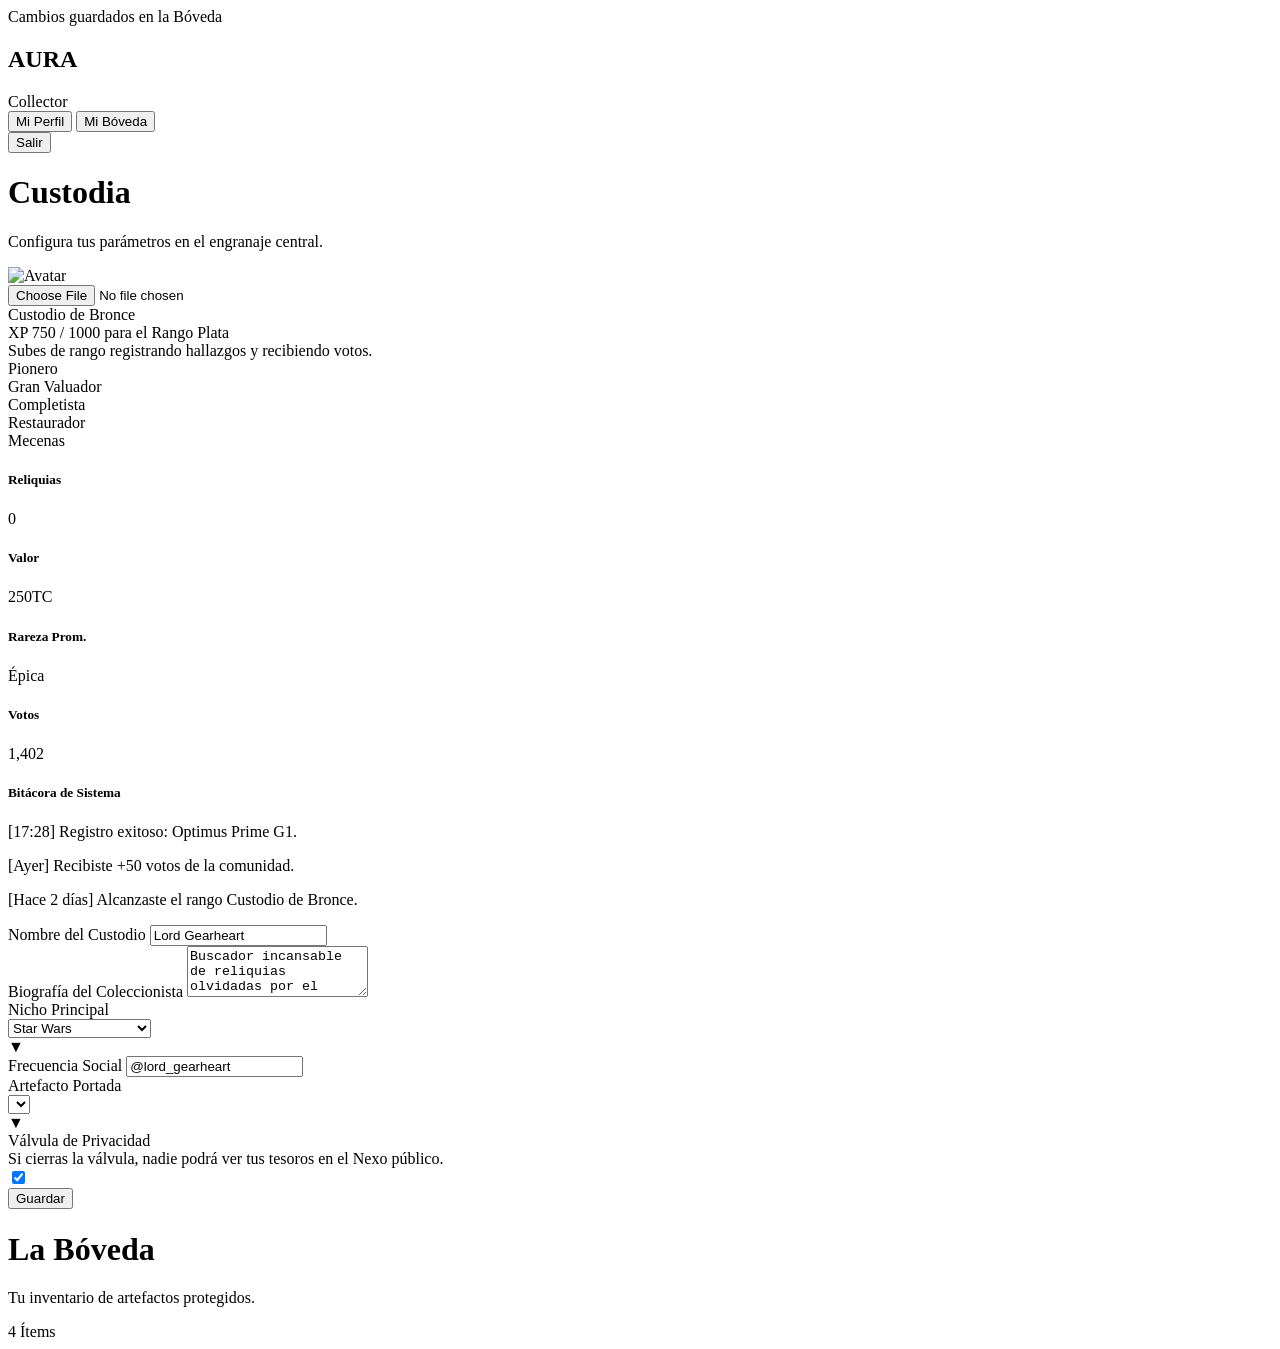
==== commit d22b1dbb: "logo cambio" ====
--- a/admin.html
+++ b/admin.html
@@ -4,7 +4,7 @@
 <head>
     <meta charset="UTF-8">
     <meta name="viewport" content="width=device-width, initial-scale=1.0">
-    <title>Austral Collector - Custodia</title>
+    <title>Aura Collector - Custodia</title>
 
     <!-- Tailwind CSS (CDN para MVP local en XAMPP) -->
     <script src="https://unpkg.com/@tailwindcss/browser@4"></script>
@@ -87,7 +87,7 @@
 
         <!-- Brand -->
         <div class="hidden md:block mb-12 w-full text-center">
-            <h2 class="font-serif text-steampunk-gold text-xl tracking-widest drop-shadow-[0_0_8px_#C9A84C]">AUSTRAL
+            <h2 class="font-serif text-steampunk-gold text-xl tracking-widest drop-shadow-[0_0_8px_#C9A84C]">AURA
             </h2>
             <div class="text-[10px] text-steampunk-cream/60 tracking-[0.3em] uppercase mt-1">Collector</div>
             <div
